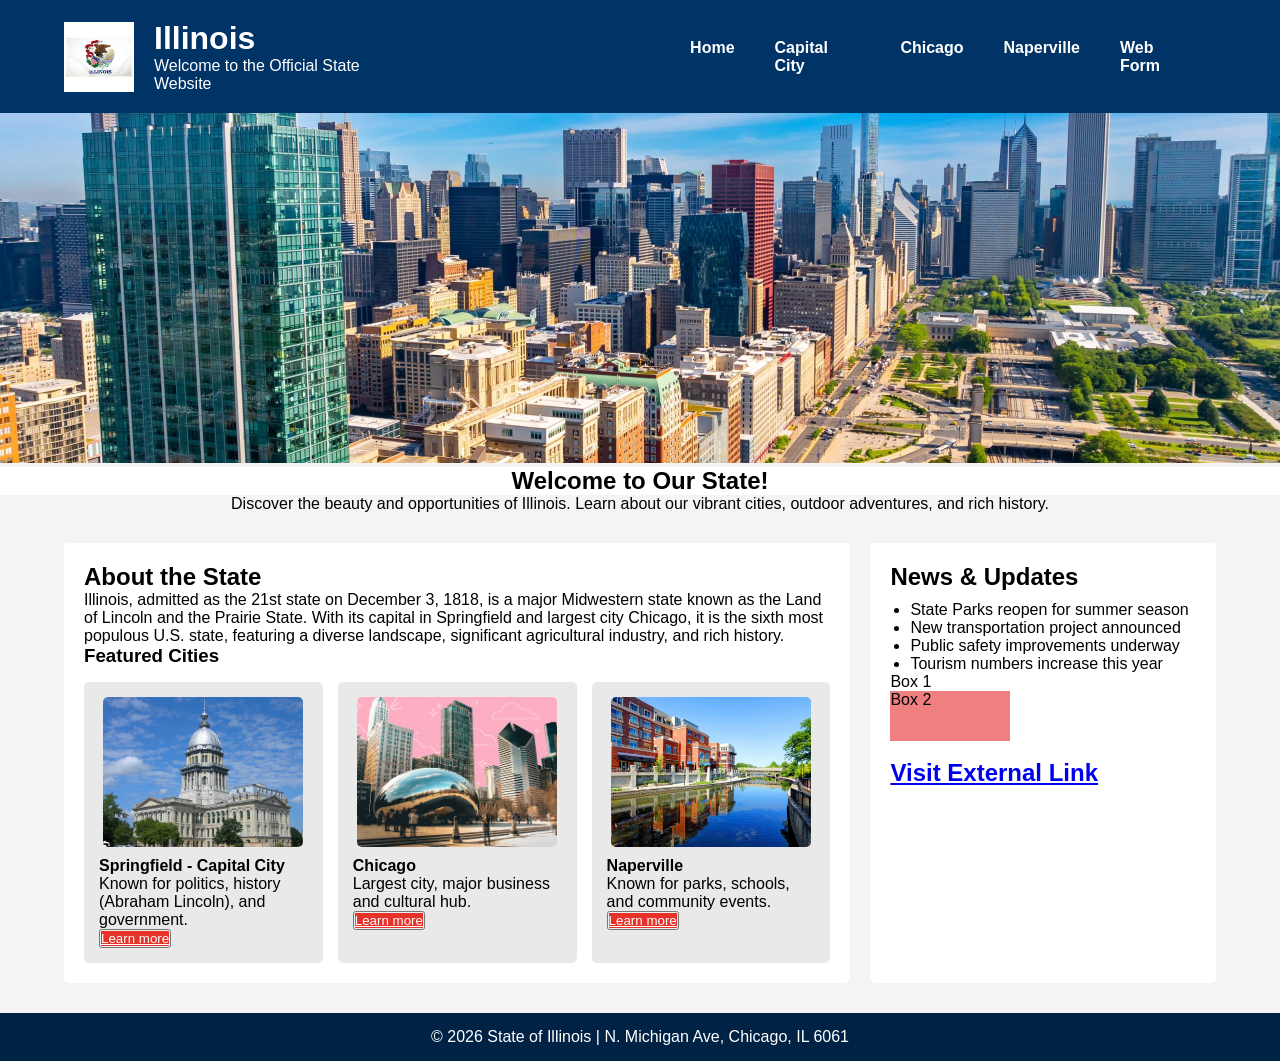
==== index.html @ 6b8e106a "add initial index, styles, and static assets" ====
<!DOCTYPE html>
<html lang="en">

<head>
    <meta charset="UTF-8">
    <title>Illinois State - Home</title>
    <link rel="stylesheet" href="css/styles.css">
</head>

<body>

    <!-- HEADER -->
    <header class="top-header">
        <div class="header-content">
            <img src="../static/image/IMG_2463.WEBP" alt="illinois State Logo" class="logo">
            <div>
                <h1>Illinois</h1>

                <p>Welcome to the Official State Website</p>
            </div>
            <nav class="nav-position">
                <ul>
                    <li><a href="index.html">Home</a></li>
                    <li><a href="capitalcity.html">Capital City</a></li>
                    <li><a href="chicago.html">Chicago</a></li>
                    <li><a href="naperville.html">Naperville</a></li>
                    <li><a href="webform.html">Web Form</a></li>
                </ul>
            </nav>

        </div>


    </header>

    <!-- NAVIGATION -->

    <!-- Sate IMAGE -->
    <nav class="hero">
        <img src="static/image/IMG_2479.JPG" alt="Beautiful Illinois Landscape">
        <div class="welcome">
            <h2 id="main-message">Welcome to Our State!</h2>
            <p>
                Discover the beauty and opportunities of Illinois.
                Learn about our vibrant cities, outdoor adventures,
                and rich history.
            </p>

        </div>

    </nav>


    <!-- MAIN CONTENT AREA -->
    <div class="container">

        <!-- SECTION -->
        <section>
            <h2>About the State</h2>
            <p>
                Illinois, admitted as the 21st state on December 3, 1818, is a major Midwestern state known as the Land
                of Lincoln and the Prairie State.
                With its capital in Springfield and largest city Chicago, it is the sixth most populous U.S. state,
                featuring a diverse landscape, significant
                agricultural industry, and rich history.
            </p>

            <h3>Featured Cities</h3>
            <div class="cities">
                <div class="city-card">
                    <img src="static/image/capitalcity.jpg" alt="Springfield Capital city image" class="city-image">
                    <h4>Springfield - Capital City</h4>
                    <p>Known for politics, history (Abraham Lincoln), and government.</p>
                    <button><a href="capitalcity.html">Learn more</a></button>
                </div>

                <div class="city-card">
                    <img src="static/image/IMG_2477.JPG" alt="Chicago image" class="city-image">
                    <h4>Chicago</h4>
                    <p>Largest city, major business and cultural hub.</p>
                    <button><a href="chicago.html">Learn more</a></button>
                </div>

                <div class="city-card">
                    <img src="static/image/IMG_2478.JPG" alt="Naperville  image" class="city-image">
                    <h4>Naperville </h4>
                    <p>Known for parks, schools, and community events.</p>
                    <button><a href="naperville.html">Learn more</a></button>
                </div>

        </section>

        <!-- ASIDE -->
        <aside>
            <h2>News & Updates</h2>
            <ul>
                <li>State Parks reopen for summer season</li>
                <li>New transportation project announced</li>
                <li>Public safety improvements underway</li>
                <li>Tourism numbers increase this year</li>
            </ul>

                <div class="box1">Box 1</div>
                <div class="box2">Box 2</div>

               
            <br/>

            <h2>
                <a href="https://www.illinois.gov" target="_blank"> Visit External Link </a>

            </h2>

        </aside>

    </div>


    <!-- FOOTER -->
    <footer>
        <p>&copy; 2026 State of Illinois | N. Michigan Ave, Chicago, IL 6061 </p>
    </footer>

</body>

</html>
---- css/styles.css ----
/* Reset */
* {
    margin: 0;
    padding: 0;
    box-sizing: border-box;
}

/*.  one font-family declaration used at least once in the HTML files */
body {
    font-family: Arial, sans-serif;
    background-color: #f4f4f4;
}

/* HEADER */
.top-header {
    background-color: #003366;
    color: white;
    padding: 20px 0;
}

.header-content {
    width: 90%;
    margin: auto;
    display: flex;
    align-items: center;
    gap: 20px;
}

.logo {
    width: 70px;
    height: auto;
}

/* NAVIGATION */
.nav-position {
    margin-left: 20%;
    /* space between logo and nav menu */
    display: flex;
    justify-content: center;
}


nav ul {
    list-style: none;
    display: flex;

}

nav ul li {
    margin: 15px 20px;
}

nav ul li a {
    color: white;
    text-decoration: none;
    font-weight: bold;
}

/*.  a :hover pseudo-class to create a rollover effect for the navigation links*/
nav ul li a:hover {
    text-decoration: underline;
    background-color: #E5332A;
    /* red rollover effect */
}


/* HERO IMAGE */
.hero img {
    width: 100%;
    height: 350px;
    object-fit: cover;
}

.welcome {
    text-align: center;
    /* used to align the text welcome our state*/
}

/* LAYOUT */
.container {
    display: flex;
    width: 90%;
    margin: 30px auto;
    gap: 20px;
}

/* SECTION */
section {
    flex: 3;
    background-color: white;
    padding: 20px;
    border-radius: 5px;
}

/* CITY CARDS */
.cities {
    display: flex;
    gap: 15px;
    margin-top: 15px;
}

/* • one of each of the following types of CSS selectors: 
 a functioning class selector that is used twice on the same HTML page */
.city-card {
    background-color: #e9e9e9;
    padding: 15px;
    border-radius: 5px;
    flex: 1;
}

/* Buttons for CTA */
.city-card a {
    background-color: #E5332A;
    /* Illinois red */
    color: white;
}

.city-card a:hover {
    background-color: #B71C1C;
    /* darker red on hover */
}

.city-card img.city-image {
    width: 200px;
    /* fixed width */
    height: 150px;
    /* fixed height */
    object-fit: cover;
    /* crop image to fit without distortion */
    display: block;
    /* makes margin auto work */
    margin: 0 auto 10px;
    /* centers the image horizontally and adds bottom spacing */
    border-radius: 5px;
    /* optional rounded corners */
}

/* CITY STATISTICS SECTION */
.city-stats {
    margin: 30px 0;
}

.city-stats h2 {
    text-align: center;
    margin-bottom: 20px;
}

/* Container holding all stat boxes */
.stats-container {
    display: flex;
    justify-content: space-between;
    gap: 20px;
    flex-wrap: wrap;
}

/* Individual stat box */
.stat-box {
    flex: 1;
    min-width: 200px;
    background-color: #f4f4f4;
    padding: 20px;
    border-radius: 8px;
    text-align: center;
    box-shadow: 0 2px 6px rgba(0, 0, 0, 0.1);
}

.stat-box h3 {
    margin-bottom: 10px;
    color: #003366;
    /* your header blue */
}

.stat-box p {
    font-size: 18px;
    font-weight: bold;
}


/* TABLE SECTION */
.table-section {
    margin: 40px 0;
}

.table-section h2 {
    text-align: center;
    margin-bottom: 20px;
    color: #003366;
}

/* TABLE STYLE */
.city-table {
    width: 100%;
    border-collapse: collapse;
    text-align: center;
    background-color: #f9f9f9;
}

.city-table th,
.city-table td {
    border: 1px solid #ccc;
    padding: 12px;
}

.city-table th {
    background-color: #003366;
    color: white;
}

.city-table tr:nth-child(even) {
    background-color: #eeeeee;
}

.city-table tr:hover {
    background-color: #dfe6f0;
}

/*  a float property to position one HTML element within the website to the side of another element */
aside {
    float: right;
    /* REQUIRED float property */
    width: 30%;
    background-color: #ffffff;
    padding: 20px;
    border-radius: 5px;
}
/* new  Revised 
a float property to position one HTML element within the website 
to the side of another element 
.box1 {
    float: right;
    width: 120px;
    height: 50px;
    background-color: lightblue;
    margin-right: 10px;
}*/

.box2 {
    width: 120px;
    height: 50px;
    background-color: lightcoral;
}



aside ul {
    margin-top: 10px;
    padding-left: 20px;
}

aside ol {
    margin-top: 10px;
    padding-left: 20px;
}

/*.  absolute positioning on one page that changes the position of an element*/
.sidebar {
    position: relative;
}

/* ABSOLUTE POSITIONING FOR ONE ELEMENT */
.badge {
    position: absolute;
    top: -10px;
    right: -10px;

    background-color: red;
    color: white;
    padding: 5px 8px;
    font-size: 12px;
    border-radius: 50px;
}

/* relative positioning on one page that changes the position of an element */
.relative-note {
    position: relative;
    top: 8px;
    left: 10px;

    background-color: #e0f7fa;
    padding: 8px;
    border-radius: 5px;
    font-size: 13px;
    color: #003366;
}

/* one of each of the following types of CSS selectors:
•   a functioning id selector used at least once on the website 
*/

#main-message {
    background-color: white;
}

/*.  one of each of the following types of CSS selectors:
•   a functioning element selector that is used at least once on the website */
footer {
    background-color: #002244;
    color: white;
    text-align: center;
    padding: 15px;
    margin-top: 20px;
}
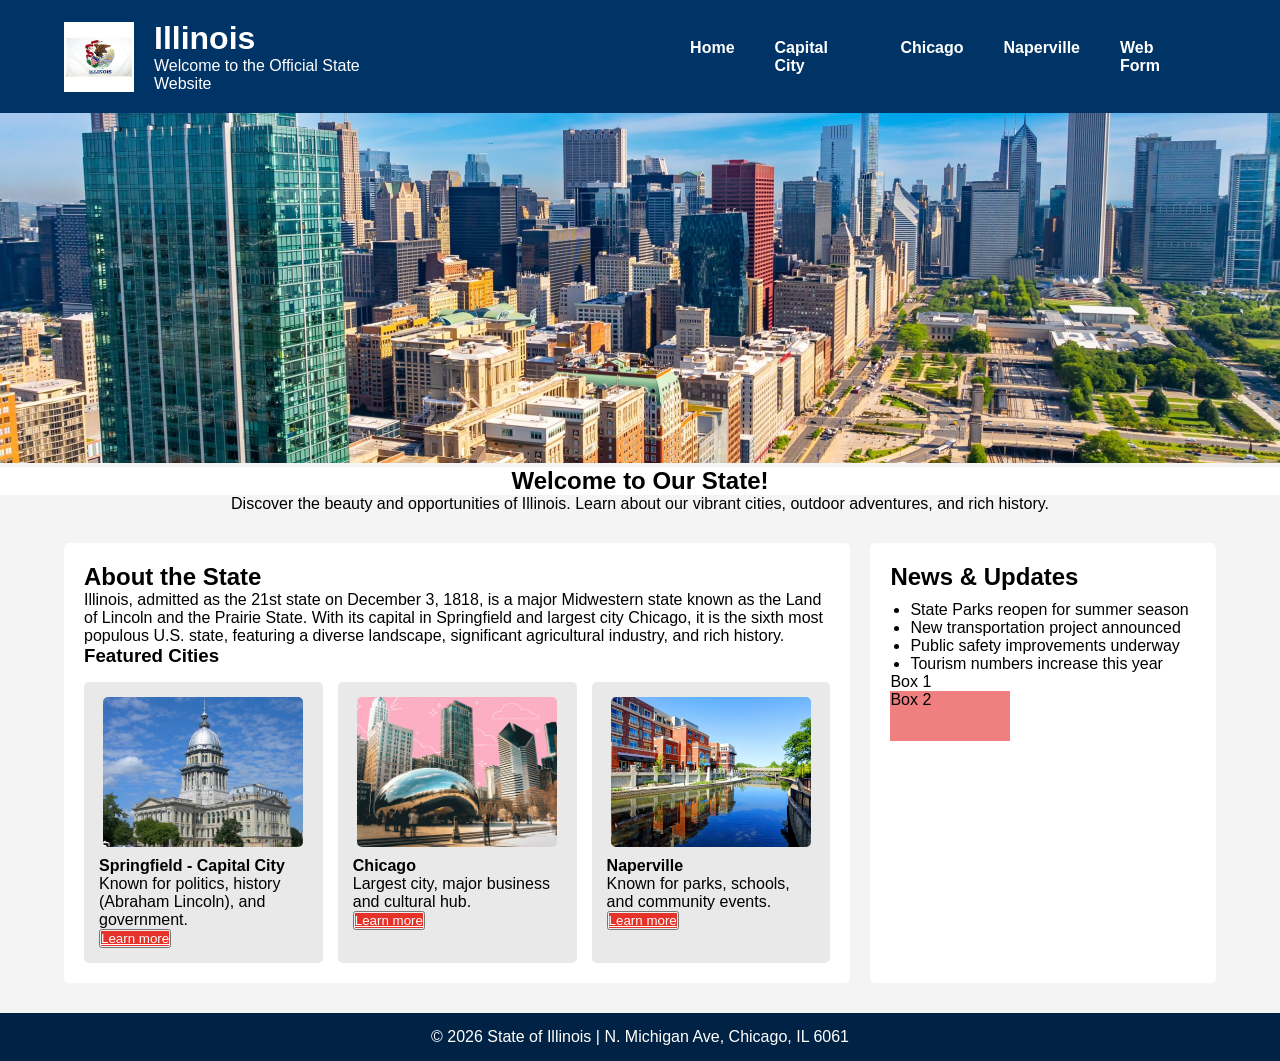
==== commit 186c9ee1: "External Url  link Removed" ====
--- a/index.html
+++ b/index.html
@@ -107,7 +107,7 @@
             <br/>
 
             <h2>
-                <a href="https://www.illinois.gov" target="_blank"> Visit External Link </a>
+                
 
             </h2>
 
